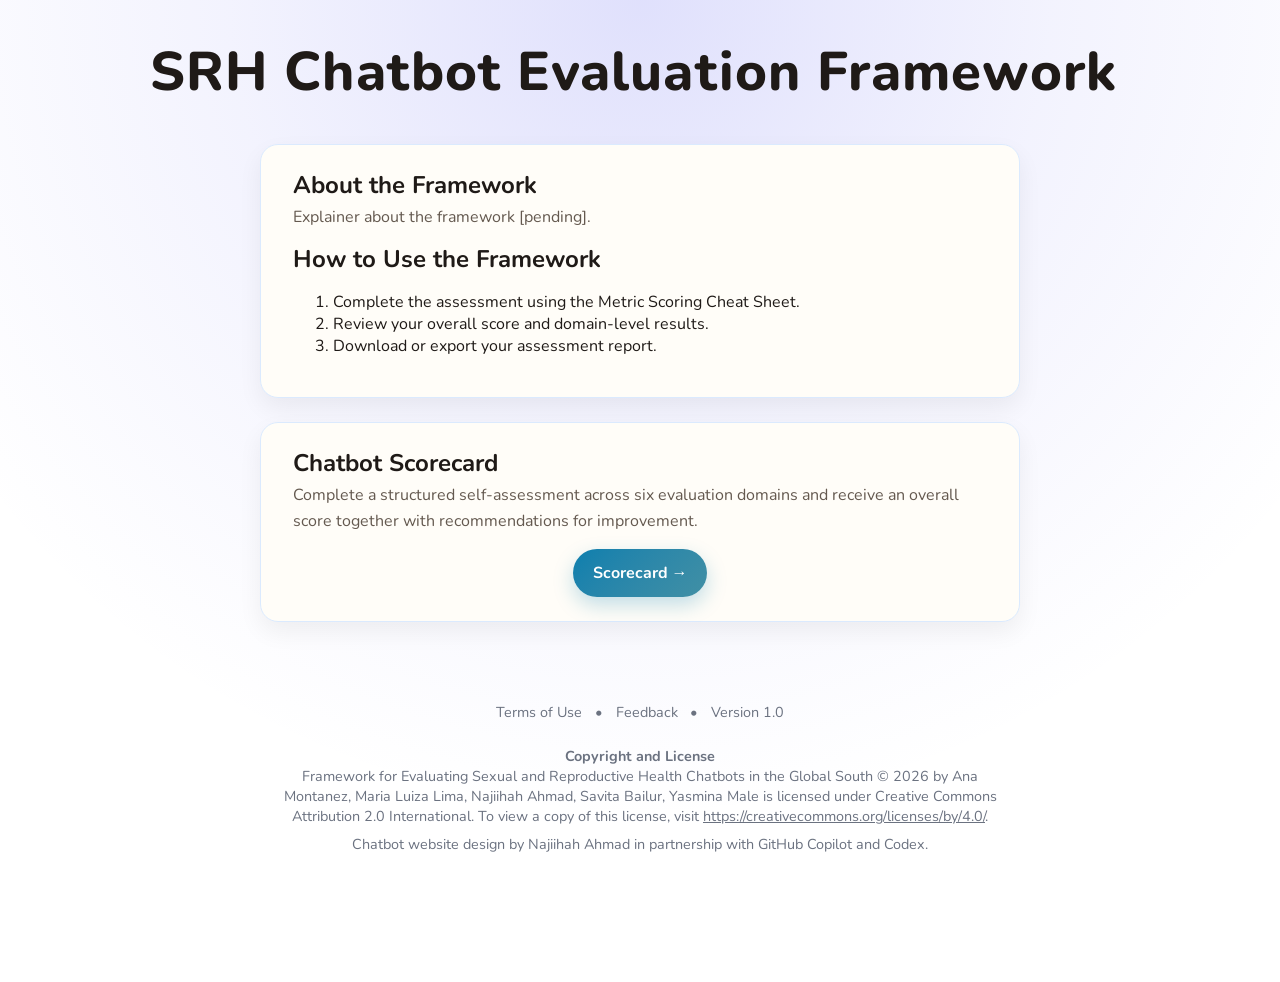
==== chatbot-scorecard/static/index.html @ 258e7225 "Added chatbot scorecard" ====
<!DOCTYPE html>
<html lang="en">
<head>
  <meta charset="UTF-8" />
  <meta name="viewport" content="width=device-width, initial-scale=1.0" />
  <title>Chatbot Evaluation Framework</title>

  <link rel="preconnect" href="https://fonts.googleapis.com" />
  <link rel="preconnect" href="https://fonts.gstatic.com" crossorigin />

  <link
    href="https://fonts.googleapis.com/css2?family=Nunito:wght@400;600;700;800&display=swap"
    rel="stylesheet"
  />

  <link rel="stylesheet" href="css/style.css" />
</head>

<body class="tw-bg-[#ffffff]">

<div class="tw-absolute tw-top-0 tw-flex tw-h-[150px] tw-w-full">
    <div class="header-gradient tw-h-full tw-w-full"></div>
</div>

<div class="header-gradient"></div>

<main class="page">

<header class="hero">

<div class="hero-top">

<h1>SRH Chatbot Evaluation Framework</h1>

</div>

</header>



<section class="card landing-card">

  <div class="card-heading">

    <h2>About the Framework</h2>

    <p>
      Explainer about the framework [pending].
    </p>

    <h2>How to Use the Framework</h2>
    <p><ol class="landing-steps">

<li>
Complete the assessment using the Metric Scoring Cheat Sheet.
</li>

<li>
Review your overall score and domain-level results.
</li>

<li>
Download or export your assessment report.
</li>

</ol></p>

  </div>

</section>

<section class="card landing-card">
  <div class="card-heading">
    <h2>Chatbot Scorecard</h2>
    <p class="intro">
      Complete a structured self-assessment across six evaluation domains and
      receive an overall score together with recommendations for improvement.
    </p>
  </div>

  <div class="actions">
    <a href="scorecard.html" class="scorecard-btn">
      Scorecard →
    </a>
  </div>
</section>

<footer class="landing-footer">
  <div class="footer-links">
    <a href="terms.html">Terms of Use</a>

    <span>•</span>

    <a href="mailto:your@email.com">Feedback</a>

    <span>•</span>

    <span>Version 1.0</span>
  </div>
  <div class="terms-license-note">
    <p><strong>Copyright and License</strong><br>Framework for Evaluating Sexual and Reproductive Health Chatbots in the Global South © 2026 by Ana Montanez, Maria Luiza Lima, Najiihah Ahmad, Savita Bailur, Yasmina Male is licensed under Creative Commons Attribution 2.0 International. To view a copy of this license, visit <a href="https://creativecommons.org/licenses/by/4.0/" target="_blank" rel="noopener noreferrer">https://creativecommons.org/licenses/by/4.0/</a>.</p>
    <p>Chatbot website design by Najiihah Ahmad in partnership with GitHub Copilot and Codex.</p>

  </div>
</footer>

</main>

</body>
</html>
---- chatbot-scorecard/static/css/style.css ----
:root {
  --font-main: "Nunito", sans-serif;
  --base-font-size: 16px;

  --bg: #ffffff;

  --page-background:
    radial-gradient(
      circle at top center,
      rgba(99, 102, 241, 0.20) 0%,
      rgba(99, 102, 241, 0.08) 35%,
      transparent 70%
    ),
    #ffffff;

  --paper: #fffdf8;
  --ink: #1f1a17;
  --muted: #64594f;
  --accent: #0b7fae;
  --line: #cfe1ea;
  --warn: #0d6f96;
  --shadow: 0 10px 24px rgba(20, 20, 20, 0.06);
  --glow-a: #d7f1ff;
  --glow-b: #d9efff;
}

[data-theme="ocean"] {
  --bg: #edf6fa;
  --page-background:
    radial-gradient(circle at 5% 10%, var(--glow-a) 0%, transparent 40%),
    radial-gradient(circle at 95% 90%, var(--glow-b) 0%, transparent 36%),
    var(--bg);
  --paper: #fbfdff;
  --ink: #162a36;
  --muted: #4a6678;
  --accent: #0b7fae;
  --line: #cfe1ea;
  --warn: #0d6f96;
  --glow-a: #d7f1ff;
  --glow-b: #d9efff;
}

[data-theme="ocean-calm"] {
  --bg: #edf6fa;
  --paper: #fbfdff;
  --ink: #162a36;
  --muted: #4a6678;
  --accent: #0c7aa6;
  --line: #cfe1ea;
  --warn: #0c6a90;
  --glow-a: #d7f3ff;
  --glow-b: #cde9ff;
}

[data-theme="forest"] {
  --bg: #edf3ec;
  --paper: #fcfef9;
  --ink: #1b2d1f;
  --muted: #4c6650;
  --accent: #3c8f53;
  --line: #d4e3d3;
  --warn: #2f7a44;
}

[data-theme="white"] {
  --bg: #ffffff;
  --paper: #ffffff;
  --ink: #1f1f1f;
  --muted: #5a5a5a;
  --accent: #1d6fd1;
  --line: #dcdcdc;
  --warn: #1a4e8f;
  --shadow: 0 10px 24px rgba(20, 20, 20, 0.06);
  --glow-a: #ffffff;
  --glow-b: #ffffff;
}

[data-a11y-text="large"] {
  --base-font-size: 18px;
}

[data-a11y-contrast="high"] {
  --bg: #ffffff;
  --paper: #ffffff;
  --ink: #000000;
  --muted: #222222;
  --accent: #005fcc;
  --line: #000000;
  --warn: #000000;
}

* {
  box-sizing: border-box;
}

body {
  margin: 0;
  font-family: var(--font-main);
  font-size: var(--base-font-size);
  background: var(--page-background);
  color: var(--ink);
  min-height: 100vh;
}

button,
input,
select,
textarea {
  font-family: var(--font-main);
}

.backdrop {
  display: none;
}

.page {
  width: min(980px, 94vw);
  margin: 0 auto;
  padding: 2rem 0 3rem;
  position: relative;
  z-index: 1;
}

.hero h1 {
  font-family: var(--font-main);
  font-weight: 800;
  font-size: clamp(2rem, 5vw, 3.4rem);
  margin: 0.2rem 0 0.7rem;
  letter-spacing: 0.02em;
}

.hero-top {
  display: flex;
  justify-content: space-between;
  align-items: center;
  gap: 1rem;
  flex-wrap: wrap;
}

.top-controls {
  display: flex;
  align-items: center;
  gap: 0.65rem;
  flex-wrap: wrap;
}

.eyebrow {
  margin: 0;
  color: var(--warn);
  font-family: var(--font-main);
  font-weight: 700;
  font-size: 0.9rem;
  text-transform: uppercase;
}

.theme-picker {
  display: flex;
  align-items: center;
  flex-direction: row;
  gap: 0.45rem;
  font-size: 0.9rem;
}

.a11y-menu {
  position: relative;
}

.a11y-menu > summary {
  list-style: none;
  cursor: pointer;
  border: 1px solid var(--line);
  border-radius: 8px;
  background: #fff;
  padding: 0.5rem 0.7rem;
  font-size: 0.85rem;
  color: var(--ink);
}

.a11y-menu > summary::-webkit-details-marker {
  display: none;
}

.a11y-panel {
  position: absolute;
  right: 0;
  top: calc(100% + 6px);
  width: 190px;
  border: 1px solid var(--line);
  border-radius: 10px;
  background: #fff;
  box-shadow: var(--shadow);
  padding: 0.6rem;
  z-index: 10;
}

.a11y-panel label {
  display: flex;
  align-items: center;
  flex-direction: row;
  gap: 0.5rem;
  font-size: 0.85rem;
  margin-bottom: 0.35rem;
}

.intro {
  margin: 0;
  max-width: none;
  line-height: 1.6;
  color: var(--muted);
}

.intro-box {
  margin-top: 0.45rem;
  width: 100%;
  max-width: 100%;
  border: 1px solid var(--line);
  border-radius: 12px;
  background: #fff;
  padding: 0.75rem 0.85rem;
}

.intro-box .intro + .intro {
  margin-top: 0.6rem;
}

.card {
  background: var(--paper);
  border: 1px solid var(--line);
  border-radius: 18px;
  padding: 1.2rem;
  margin-top: 1rem;
  box-shadow: var(--shadow);
  animation: rise 0.4s ease both;
}

@keyframes rise {
  from {
    opacity: 0;
    transform: translateY(10px);
  }
  to {
    opacity: 1;
    transform: translateY(0);
  }
}

.card-heading h2 {
  margin: 0;
}

.card-heading p {
  margin: 0.3rem 0 0.9rem;
  color: var(--muted);
}

.grid.two {
  display: grid;
  grid-template-columns: repeat(2, minmax(0, 1fr));
  gap: 1rem;
}

label {
  display: flex;
  flex-direction: column;
  gap: 0.45rem;
  font-weight: 600;
}

input[type="text"],
input[type="number"],
select {
  border: 1px solid var(--line);
  border-radius: 10px;
  padding: 0.65rem 0.75rem;
  font-size: 1rem;
  font-family: inherit;
  background: #fff;
}

.metrics {
  display: grid;
  gap: 0.8rem;
}

.dimension-tabs {
  display: flex;
  flex-wrap: wrap;
  gap: 0.9rem;
  margin-bottom: 1.1rem;
}

.tab-btn {
  border-radius: 10px;
  border: 1px solid var(--line);
  background: #fff;
  color: var(--ink);
  box-shadow: none;
  padding: 0.52rem 0.8rem;
}

.tab-btn.active {
  background: color-mix(in srgb, var(--accent), #ffffff 86%);
  border-color: color-mix(in srgb, var(--accent), #ffffff 60%);
  color: var(--warn);
}

.dimension-panel {
  border: none;
  background: transparent;
  padding: 0;
}

.bucket-block {
  margin-top: 0.9rem;
  border: 1px solid var(--line);
  border-radius: 12px;
  padding: 0.55rem;
  background: #fff;
}

.bucket-title {
  margin: 0 0 0.55rem;
  font-size: 0.8rem;
  color: var(--warn);
  text-transform: uppercase;
  letter-spacing: 0.05em;
  border-radius: 8px;
  padding: 0.35rem 0.5rem;
  background: color-mix(in srgb, var(--accent), #ffffff 95%);
  display: inline-block;
}

.metric-row {
  display: grid;
  grid-template-columns: minmax(260px, 2.8fr) auto minmax(160px, 1fr);
  gap: 0.75rem;
  align-items: center;
  border: 1px dashed var(--line);
  border-radius: 12px;
  padding: 0.75rem;
}

.metric-name {
  font-weight: 700;
}

.metric-sub {
  margin: 0.2rem 0 0;
  color: var(--muted);
  font-size: 0.85rem;
}

.actions {
  margin-top: 0.8rem;
}

button {
  border: none;
  border-radius: 999px;
  background: linear-gradient(135deg, var(--accent), color-mix(in srgb, var(--accent), #ffca82 22%));
  color: #fff;
  padding: 0.8rem 1.2rem;
  font-weight: 700;
  cursor: pointer;
  transition: transform 0.2s ease, box-shadow 0.2s ease;
  box-shadow: 0 8px 20px color-mix(in srgb, var(--accent), transparent 75%);
}

button:hover {
  transform: translateY(-1px);
}

.scorecard-btn {
  display: inline-block;
  border-radius: 999px;
  background: linear-gradient(135deg, var(--accent), color-mix(in srgb, var(--accent), #ffca82 22%));
  color: #fff;
  padding: 0.8rem 1.2rem;
  font-weight: 700;
  text-decoration: none;
  cursor: pointer;
  transition: transform 0.2s ease, box-shadow 0.2s ease;
  box-shadow: 0 8px 20px color-mix(in srgb, var(--accent), transparent 75%);
}

.scorecard-btn:hover {
  transform: translateY(-1px);
}

.weight-pill {
  border: 1px solid var(--line);
  border-radius: 999px;
  padding: 0.35rem 0.7rem;
  background: #fff;
  font-size: 0.86rem;
  font-weight: 700;
  color: var(--warn);
  white-space: nowrap;
}

.rating-chip {
  display: inline-flex;
  gap: 0.35rem;
  align-items: center;
  padding: 0.28rem 0.65rem;
  border-radius: 999px;
  font-weight: 700;
  font-size: 0.86rem;
}

.rating-chip.high {
  background: #e6f5ea;
  color: #1f4f2d;
  border: 1px solid #90cf9f;
}

.rating-chip.medium {
  background: #fff4d9;
  color: #604900;
  border: 1px solid #e1b150;
}

.rating-chip.low {
  background: #ffe5e0;
  color: #6a1d1a;
  border: 1px solid #e59a90;
}

.rating-chip,
.dimension-score,
.score-chip,
.dimension-card,
.bucket-details {
  -webkit-print-color-adjust: exact;
  print-color-adjust: exact;
  color-adjust: exact;
}

.cheat-table {
  width: 100%;
  max-width: 100%;
  border-collapse: collapse;
  table-layout: auto;
  font-size: 0.76rem;
  min-width: 0;
}

.cheat-table th,
.cheat-table td {
  text-align: left;
  border-top: 1px solid var(--line);
  padding: 0.45rem 0.4rem;
  vertical-align: top;
  overflow-wrap: anywhere;
  word-break: normal;
  line-height: 1.45;
  overflow: visible;
}

.cheat-table th {
  font-size: 0.72rem;
  color: var(--muted);
  letter-spacing: 0.01em;
}

.cheat-metric-cell {
  width: 30%;
  font-weight: 700;
  background: #fff;
}

.cheat-table th:nth-child(2),
.cheat-table td:nth-child(2) {
  white-space: nowrap;
  width: 10%;
}

.cheat-table th:nth-child(3),
.cheat-table td:nth-child(3) {
  white-space: normal;
  width: auto;
  hyphens: auto;
}

.bucket-cheat-body,
.bucket-cheat-body * {
  text-overflow: clip;
}

.hidden {
  display: none;
}

.result-topline {
  margin-bottom: 1rem;
  border: 1px solid var(--line);
  border-radius: 14px;
  background: #fff;
  padding: 0.8rem 1rem;
  display: flex;
  align-items: baseline;
  gap: 0.75rem;
}

.result-topline strong {
  font-size: 1rem;
  color: var(--muted);
}

#totalScore {
  font-size: clamp(2rem, 6vw, 3.3rem);
  font-weight: 800;
  letter-spacing: 0.01em;
  color: var(--warn);
  line-height: 1;
}

.results-grid-two {
  display: grid;
  grid-template-columns: 1.2fr 1fr;
  gap: 0.9rem;
  margin-bottom: 0.9rem;
}

.result-subtitle {
  margin: 0 0 0.4rem;
  font-size: 0.95rem;
  color: var(--warn);
}

.result-table {
  width: 100%;
  border-collapse: collapse;
  border: 1px solid var(--line);
  border-radius: 10px;
  overflow: hidden;
  background: #fff;
  font-size: 0.86rem;
}

.result-table th,
.result-table td {
  border-top: 1px solid var(--line);
  padding: 0.45rem 0.5rem;
  text-align: left;
  vertical-align: top;
}

.bucket-details-btn {
  border: 1px solid var(--line);
  background: var(--surface);
  color: var(--ink);
  border-radius: 999px;
  padding: 0.45rem 0.85rem;
  cursor: pointer;
  transition: background 0.18s ease, border-color 0.18s ease;
}

.bucket-details-btn:hover {
  background: color-mix(in srgb, var(--accent), #ffffff 88%);
}

.bucket-details-row td {
  padding: 0;
  border: none;
}

.bucket-details {
  margin: 0.5rem 0;
  padding: 1rem;
  border: 1px solid var(--line);
  border-radius: 14px;
  background: color-mix(in srgb, var(--accent), #ffffff 92%);
}

.print-only {
  display: none;
}

.screen-only {
  display: table;
}

.pdf-bucket-cards {
  display: none;
  margin: 1rem 0 0;
}

.pdf-bucket-card {
  border: 1px solid var(--line);
  border-radius: 16px;
  background: color-mix(in srgb, var(--accent), #ffffff 91%);
  padding: 1.2rem;
  margin-bottom: 1rem;
  page-break-inside: avoid;
}

.pdf-bucket-card-header {
  display: flex;
  flex-wrap: wrap;
  align-items: center;
  justify-content: space-between;
  gap: 0.75rem;
  margin-bottom: 1rem;
}

.pdf-bucket-score {
  font-size: 0.95rem;
  padding: 0.45rem 0.75rem;
}

.pdf-bucket-card-header h4,
.pdf-bucket-card-header .pdf-bucket-score {
  margin: 0;
}

.pdf-bucket-card-header h4 {
  font-size: 1rem;
  font-weight: 700;
}

.pdf-bucket-card-header .pdf-bucket-score {
  display: inline-flex;
  align-items: center;
  justify-content: center;
  min-width: 72px;
  border-radius: 999px;
  padding: 0.35rem 0.75rem;
  font-weight: 800;
}

#printBucketCards .bucket-details {
  background: #fff;
}

.bucket-details h4 {
  margin: 0 0 0.75rem;
  font-size: 0.95rem;
  color: var(--ink);
}

.bucket-details-table {
  width: 100%;
  border-collapse: collapse;
  font-size: 0.88rem;
}

.bucket-details-table th,
.bucket-details-table td {
  padding: 0.55rem 0.5rem;
  border: 1px solid var(--line);
  text-align: left;
  vertical-align: top;
}

.bucket-details-table th {
  background: color-mix(in srgb, var(--accent), #ffffff 85%);
}


.result-table thead th {
  border-top: none;
  background: color-mix(in srgb, var(--accent), #ffffff 93%);
  color: var(--ink);
}

#results .result-table thead th {
  background: #dfeaf1;
  color: #1f1a17;
}

.dimension-cards {
  display: grid;
  grid-template-columns: repeat(3, minmax(0, 1fr));
  gap: 0.7rem;
}

.dimension-card {
  border: 1px solid var(--line);
  border-radius: 12px;
  background: #fff;
  padding: 0.7rem;
}

.landing-card .actions {
  display: flex;
  justify-content: center;
}
.dimension-score {
  margin: 0;
  display: inline-block;
  border-radius: 999px;
  padding: 0.22rem 0.55rem;
  font-size: 1.02rem;
  font-weight: 800;
}

.legend-table td:first-child {
  white-space: nowrap;
}

.legend-critical td,
.legend-critical {
  background: #f8d7da;
}

.legend-challenge td,
.legend-challenge {
  background: #fae2d5;
}

.legend-good td,
.legend-good {
  background: #fff4cc;
}

.legend-strong td,
.legend-strong {
  background: #d6f5d6;
}

.score-chip {
  display: inline-block;
  border-radius: 999px;
  padding: 0.2rem 0.5rem;
  font-weight: 700;
}

.legend-critical {
  background: #f8d7da;
}

.legend-challenge {
  background: #fae2d5;
}

.legend-good {
  background: #fff4cc;
}

.legend-strong {
  background: #d6f5d6;
}

.mono {
  font-family: var(--font-main);
  font-weight: 700;
}

@media (max-width: 760px) {
  .grid.two,
  .results-grid-two {
    grid-template-columns: 1fr;
  }

  .dimension-cards {
    grid-template-columns: 1fr;
  }

  .metric-row {
    grid-template-columns: 1fr;
  }
}

.metric-content{
    display:flex;
    flex-direction:column;
    gap:.6rem;
}

.metric-cheat{
    border:none;
    background:transparent;
    margin-top:0.35rem;
}

.metric-cheat summary{
    display:inline-block;
    cursor:pointer;
    padding:0.25rem 0.6rem;
    font-size:0.8rem;
    font-weight:600;
    color:var(--accent);
    background:#eef6ff;
    border:1px solid var(--line);
    border-radius:999px;
    margin-bottom:0.5rem;
}

.metric-cheat-body{
    padding:1rem;
}

.score-block{
    padding:.75rem;
    border-radius:8px;
    margin-bottom:1rem;
}

.score-block:last-child{
    margin-bottom:0;
}

.score-block h5{
    margin:0 0 .3rem;
    font-size:0.8rem;
    font-weight:700;
}

.score-block p{
    margin:0;
    font-size:0.75rem;
    line-height:1.4;
}

.score-block.high{
    background:#eaf8ee;
    border-left:5px solid #2e8b57;
}

.score-block.medium{
    background:#fff9e8;
    border-left:5px solid #d6a000;
}

.score-block.low{
    background:#fdecec;
    border-left:5px solid #d9534f;
}

.grid.three {
  display: grid;
  grid-template-columns: repeat(3, 1fr);
  gap: 1.25rem;
}

.grid.three > div {
  background: rgba(255,255,255,.55);
  border-radius: 16px;
  padding: 1rem;
}

@media (max-width: 900px) {
  .grid.three {
    grid-template-columns: 1fr;
  }
}

/* Landing Page Footer */

.landing-footer {
  margin-top: 3rem;
  padding: 2rem 0;
  text-align: center;
  color: #6b7280;
  font-size: 0.9rem;
}

.landing-footer {
  margin-top: 3rem;
  padding: 2rem 0;
  text-align: center;
  color: #6b7280;
  font-size: 0.9rem;
}

.landing-footer .footer-links {
  display: flex;
  justify-content: center;
  align-items: center;
  gap: 0.8rem;
  flex-wrap: wrap;
}

.terms-license-note {
  max-width: 760px;
  margin: 1.5rem auto 3rem;
  padding: 0 1rem;
  color: #6b7280;
  font-size: 0.9rem;
  text-align: center;
}

.terms-license-note p {
  margin: 0.5rem 0;
}

.terms-license-note a {
  color: inherit;
  text-decoration: underline;
}

.footer-links {
  display: flex;
  justify-content: center;
  align-items: center;
  gap: 0.8rem;
  flex-wrap: wrap;
}

.footer-links a {
  color: inherit;
  text-decoration: none;
  transition: color 0.2s;
}

.footer-links a:hover {
  color: var(--primary-color);
  text-decoration: underline;
}

/* Smaller cards for landing page */

.landing-card {
    max-width: 760px;
    margin: 1.5rem auto;
    padding: 1.5rem 2rem;
    border: 1px solid #dbeafe;
}

.progress-container {
  margin:20px 0;
}

.progress-bar {
  height:12px;
  background:#ddd;
  border-radius:10px;
  overflow:hidden;
}

#progressFill {
  height:100%;
  width:0%;
  background:#1ca7ec;
  transition:.3s;
}

.progress-label {
  text-align: center;
  width: 100%;
  padding: 10px;
}
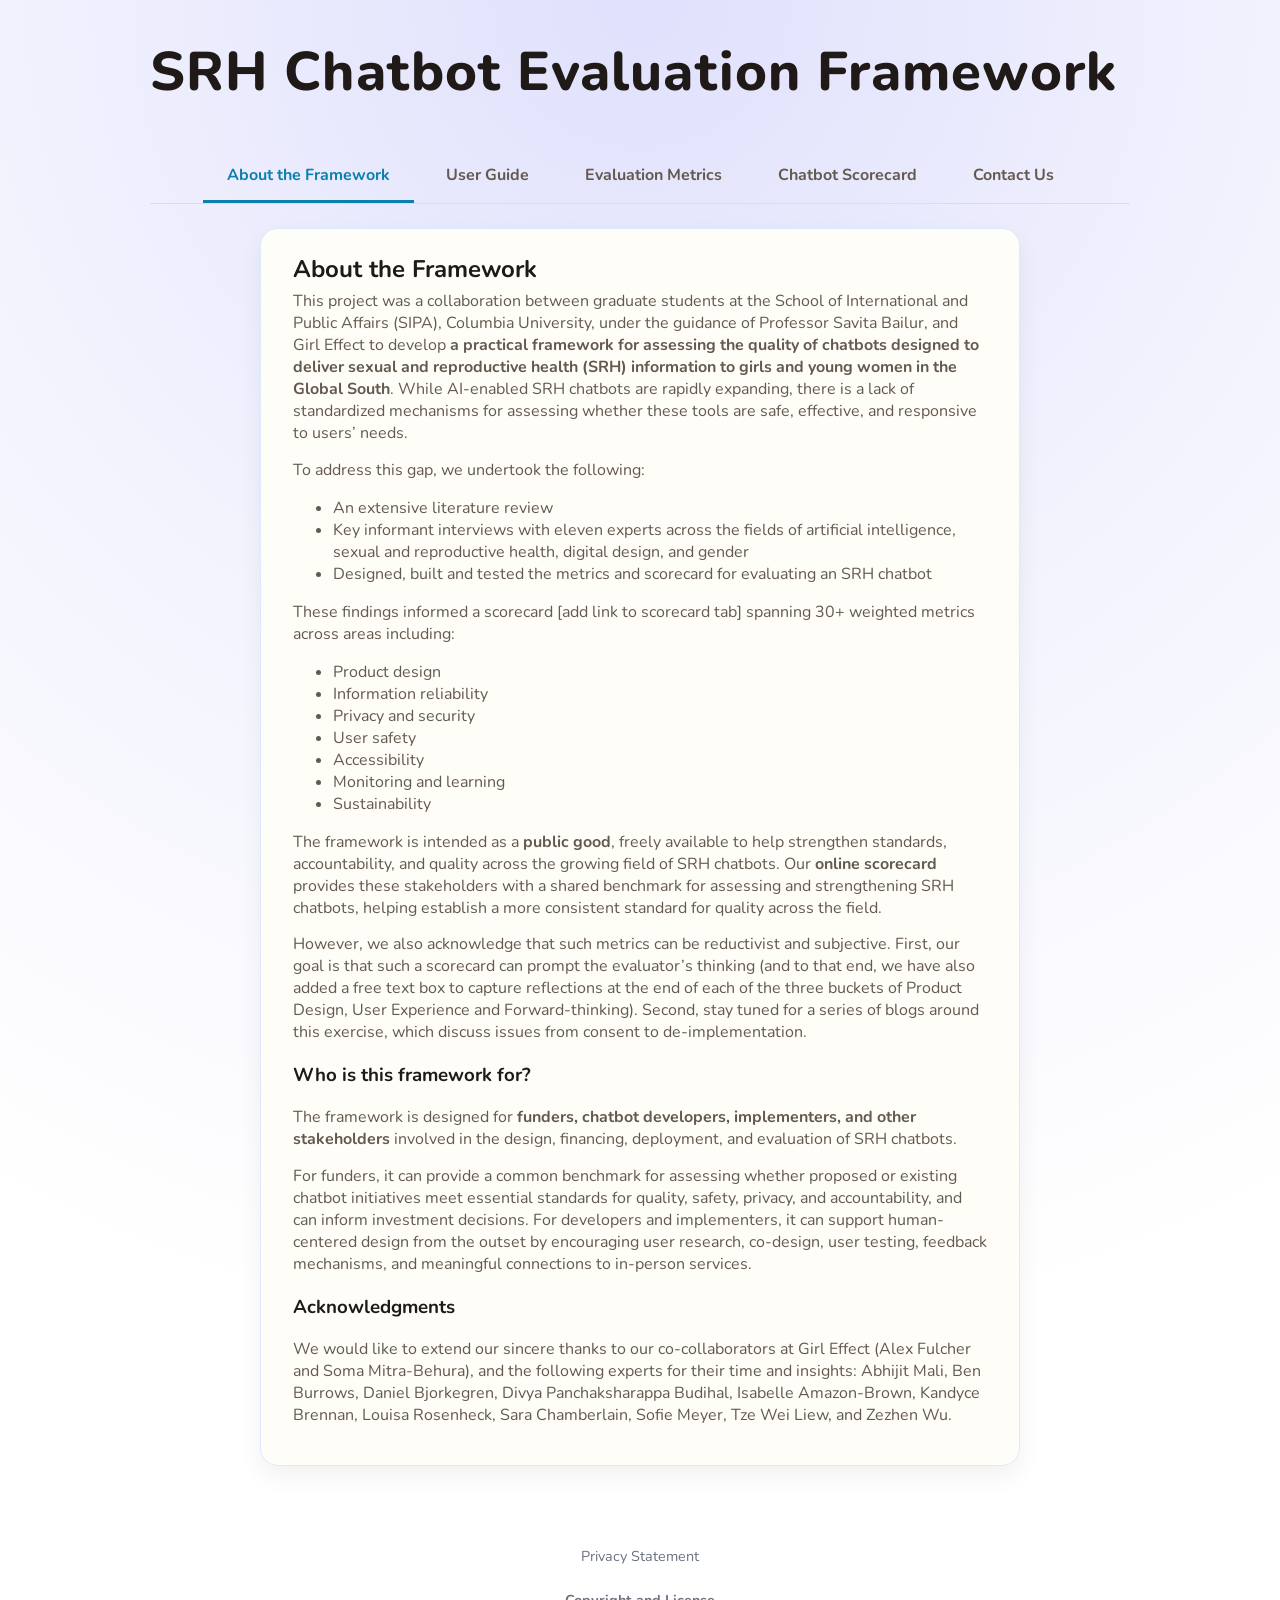
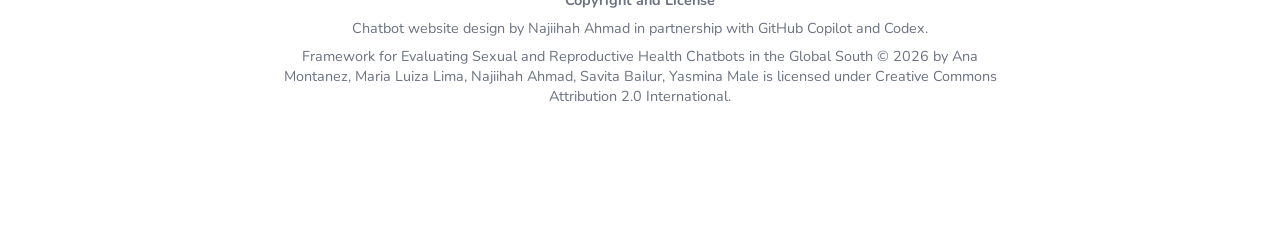
==== commit e2ba22f6: "Update chatbot" ====
--- a/chatbot-scorecard/static/index.html
+++ b/chatbot-scorecard/static/index.html
@@ -36,75 +36,130 @@
 
 </header>
 
+<!-- Tabs -->
+<div class="landing-tabs">
+
+  <a href="index.html" class="landing-tab-btn active">
+    About the Framework
+  </a>
+
+  <a href="how-to-use.html" class="landing-tab-btn">
+    User Guide
+  </a>
+
+  <a href="metrics.html" class="landing-tab-btn">
+    Evaluation Metrics
+  </a>
+
+  <a href="scorecard.html" class="landing-tab-btn">
+    Chatbot Scorecard
+  </a>
+
+  <a href="contact-us.html" class="landing-tab-btn">
+    Contact Us
+  </a>
+
+</div>
 
 
-<section class="card landing-card">
+<!-- About Tab -->
+<section id="about" class="tab-content active">
+  <div class="card landing-card">
+    <div class="card-heading">
+      <h2>About the Framework</h2>
+  <p>This project was a collaboration between graduate students at the School of International and Public Affairs (SIPA), 
+    Columbia University, under the guidance of Professor Savita Bailur, and Girl Effect to develop <strong>a practical framework
+    for assessing the quality of chatbots designed to deliver sexual and reproductive health (SRH) information to girls 
+    and young women in the Global South</strong>. While AI-enabled SRH chatbots are rapidly expanding, there is a lack of standardized 
+    mechanisms for assessing whether these tools are safe, effective, and responsive to users’ needs.
+</p>
 
-  <div class="card-heading">
+ <p>
+  To address this gap, we undertook the following:
+  <ul>
+    <li>An extensive literature review</li> 
+    <li>Key informant interviews with eleven experts across the fields of artificial intelligence, sexual and reproductive health, digital design, and gender</li>
+    <li>Designed, built and tested the metrics and scorecard for evaluating an SRH chatbot</li>
+  </ul>
+ </p>
 
-    <h2>About the Framework</h2>
+  <p>These findings informed a scorecard [add link to scorecard tab] spanning 30+ weighted metrics across areas including:
+  <ul>
+    <li>Product design</li>
+    <li>Information reliability</li>
+    <li>Privacy and security</li>
+    <li>User safety</li>
+    <li>Accessibility</li>
+    <li>Monitoring and learning</li>
+    <li>Sustainability</li>
+  </ul>
+  </p>
+  
+  <p>
+  The framework is intended as a <strong>public good</strong>, freely available to help strengthen standards,
+  accountability, and quality across the growing field of SRH chatbots. Our <strong> online scorecard</strong> provides these stakeholders with a shared 
+  benchmark for assessing and strengthening SRH chatbots, helping establish 
+  a more consistent standard for quality across the field.</p>
+  
+  <p>However, we also acknowledge that such metrics can be reductivist and subjective. First, our goal is that such a scorecard can prompt the evaluator’s thinking (and to that end, we have also added a free text box to capture reflections at the end of each of the three buckets of Product Design, User Experience and Forward-thinking). Second, stay tuned for a series of blogs around this exercise, which discuss issues from consent to de-implementation.
+</p>
 
-    <p>
-      Explainer about the framework [pending].
-    </p>
+<h3>Who is this framework for?</h3>
 
-    <h2>How to Use the Framework</h2>
-    <p><ol class="landing-steps">
+<p>
+  The framework is designed for <strong>funders, chatbot developers,
+  implementers, and other stakeholders</strong> involved in the design,
+  financing, deployment, and evaluation of SRH chatbots.
+</p>
 
-<li>
-Complete the assessment using the Metric Scoring Cheat Sheet.
-</li>
+<p>
+  For funders, it can provide a common benchmark for assessing whether
+  proposed or existing chatbot initiatives meet essential standards for
+  quality, safety, privacy, and accountability, and can inform investment
+  decisions. For developers and implementers, it can support
+  human-centered design from the outset by encouraging
+  user research, co-design, user testing, feedback mechanisms, and
+  meaningful connections to in-person services.
+</p>
 
-<li>
-Review your overall score and domain-level results.
-</li>
 
-<li>
-Download or export your assessment report.
-</li>
 
-</ol></p>
+<h3>Acknowledgments</h3>
 
-  </div>
-
-</section>
-
-<section class="card landing-card">
-  <div class="card-heading">
-    <h2>Chatbot Scorecard</h2>
-    <p class="intro">
-      Complete a structured self-assessment across six evaluation domains and
-      receive an overall score together with recommendations for improvement.
-    </p>
-  </div>
-
-  <div class="actions">
-    <a href="scorecard.html" class="scorecard-btn">
-      Scorecard →
-    </a>
+<p>
+  We would like to extend our sincere thanks to our co-collaborators at
+  Girl Effect (Alex Fulcher and Soma Mitra-Behura), and the following experts
+  for their time and insights: Abhijit Mali, Ben Burrows, Daniel Bjorkegren,
+  Divya Panchaksharappa Budihal, Isabelle Amazon-Brown, Kandyce Brennan,
+  Louisa Rosenheck, Sara Chamberlain, Sofie Meyer, Tze Wei Liew, and
+  Zezhen Wu.
+</p>
+    </div>
   </div>
 </section>
 
+
 <footer class="landing-footer">
   <div class="footer-links">
-    <a href="terms.html">Terms of Use</a>
-
-    <span>•</span>
-
-    <a href="mailto:your@email.com">Feedback</a>
-
-    <span>•</span>
-
-    <span>Version 1.0</span>
+    <a href="terms.html">Privacy Statement</a>
   </div>
   <div class="terms-license-note">
-    <p><strong>Copyright and License</strong><br>Framework for Evaluating Sexual and Reproductive Health Chatbots in the Global South © 2026 by Ana Montanez, Maria Luiza Lima, Najiihah Ahmad, Savita Bailur, Yasmina Male is licensed under Creative Commons Attribution 2.0 International. To view a copy of this license, visit <a href="https://creativecommons.org/licenses/by/4.0/" target="_blank" rel="noopener noreferrer">https://creativecommons.org/licenses/by/4.0/</a>.</p>
-    <p>Chatbot website design by Najiihah Ahmad in partnership with GitHub Copilot and Codex.</p>
+     <p>
+        <strong>Copyright and License</strong><br></p>
+        Chatbot website design by Najiihah Ahmad in partnership with
+        GitHub Copilot and Codex.
+      </p>
 
+      <p>
+        Framework for Evaluating Sexual and Reproductive Health Chatbots
+        in the Global South © 2026 by Ana Montanez, Maria Luiza Lima,
+        Najiihah Ahmad, Savita Bailur, Yasmina Male is licensed under
+        Creative Commons Attribution 2.0 International.
+      </p>
   </div>
 </footer>
 
 </main>
 
 </body>
-</html>+</html>
--- a/chatbot-scorecard/static/css/style.css
+++ b/chatbot-scorecard/static/css/style.css
@@ -93,6 +93,22 @@
   box-sizing: border-box;
 }
 
+:focus-visible {
+  outline: 3px solid var(--warn);
+  outline-offset: 3px;
+}
+
+@media (prefers-reduced-motion: reduce) {
+  *,
+  *::before,
+  *::after {
+    animation-duration: 0.01ms !important;
+    animation-iteration-count: 1 !important;
+    scroll-behavior: auto !important;
+    transition-duration: 0.01ms !important;
+  }
+}
+
 body {
   margin: 0;
   font-family: var(--font-main);
@@ -253,6 +269,10 @@
   color: var(--muted);
 }
 
+.card-heading li {
+  color: var(--muted);
+}
+
 .grid.two {
   display: grid;
   grid-template-columns: repeat(2, minmax(0, 1fr));
@@ -282,9 +302,14 @@
   gap: 0.8rem;
 }
 
+.dimension-comment-container {
+  margin-top: 1.5rem;
+}
+
 .dimension-tabs {
   display: flex;
   flex-wrap: wrap;
+  justify-content: center;
   gap: 0.9rem;
   margin-bottom: 1.1rem;
 }
@@ -433,7 +458,6 @@
 .bucket-details {
   -webkit-print-color-adjust: exact;
   print-color-adjust: exact;
-  color-adjust: exact;
 }
 
 .cheat-table {
@@ -768,13 +792,15 @@
     gap:.6rem;
 }
 
-.metric-cheat{
+.metric-cheat,
+.explainer {
     border:none;
     background:transparent;
     margin-top:0.35rem;
 }
 
-.metric-cheat summary{
+.metric-cheat summary,
+.explainer summary {
     display:inline-block;
     cursor:pointer;
     padding:0.25rem 0.6rem;
@@ -787,7 +813,8 @@
     margin-bottom:0.5rem;
 }
 
-.metric-cheat-body{
+.metric-cheat-body,
+.explainer-body {
     padding:1rem;
 }
 
@@ -847,14 +874,6 @@
 }
 
 /* Landing Page Footer */
-
-.landing-footer {
-  margin-top: 3rem;
-  padding: 2rem 0;
-  text-align: center;
-  color: #6b7280;
-  font-size: 0.9rem;
-}
 
 .landing-footer {
   margin-top: 3rem;
@@ -918,6 +937,41 @@
     border: 1px solid #dbeafe;
 }
 
+/* Collapsible summary styling for individual landing cards */
+.landing-card details {
+  display: block;
+}
+
+.landing-card summary {
+  cursor: pointer;
+  font-size: 1.1rem;
+  font-weight: 700;
+  color: var(--ink);
+  list-style: none;
+  padding: 0.25rem 0;
+}
+
+.landing-card summary::-webkit-details-marker {
+  display: none;
+}
+
+.landing-card summary::before {
+  content: "▸";
+  display: inline-block;
+  margin-right: 0.5rem;
+  transition: transform 0.18s ease;
+}
+
+.landing-card details[open] summary::before {
+  transform: rotate(90deg);
+}
+
+.landing-card .card-content {
+  margin-top: 0.8rem;
+  padding-top: 0.6rem;
+  border-top: 1px solid var(--line);
+}
+
 .progress-container {
   margin:20px 0;
 }
@@ -940,4 +994,308 @@
   text-align: center;
   width: 100%;
   padding: 10px;
+}
+
+/* =========================
+   Homepage Tabs
+   ========================= */
+
+.landing-tabs {
+  display: flex;
+  justify-content: center;
+  gap: 8px;
+  margin: 30px 0 20px;
+  border-bottom: 1px solid var(--line);
+}
+
+.landing-tab-btn {
+  display: inline-block;
+  background: transparent;
+  border: none;
+  border-radius: 0;
+  padding: 14px 24px;
+  font-family: var(--font-main);
+  font-size: 16px;
+  font-weight: 700;
+  color: var(--muted);
+  cursor: pointer;
+  border-bottom: 3px solid transparent;
+  box-shadow: none;
+  transition: all 0.2s ease;
+  text-decoration: none; /* removes link underline */
+}
+
+
+.landing-tab-btn:hover {
+  color: var(--accent);
+  transform: none;
+}
+
+.landing-tab-btn.active {
+  color: var(--accent);
+  border-bottom-color: var(--accent);
+}
+
+.tab-content {
+  display: block;
+}
+
+/* =========================
+   Evaluation Metrics Page
+   ========================= */
+
+.metrics-card {
+  max-width: 900px;
+  margin-left: auto;
+  margin-right: auto;
+}
+
+.metric-dimension-section {
+  margin-top: 2.5rem;
+}
+
+.metric-dimension-section + .metric-dimension-section {
+  border-top: 1px solid var(--line);
+  padding-top: 2.5rem;
+}
+
+.metric-dimension-header {
+  display: flex;
+  align-items: flex-start;
+  gap: 1rem;
+  margin-bottom: 1.25rem;
+}
+
+.metric-dimension-header h2 {
+  margin: 0;
+  color: var(--ink);
+}
+
+.metric-dimension-header p {
+  margin: 0.35rem 0 0;
+  color: var(--muted);
+  line-height: 1.5;
+}
+
+.dimension-number {
+  display: flex;
+  align-items: center;
+  justify-content: center;
+  flex: 0 0 42px;
+  width: 42px;
+  height: 42px;
+  border-radius: 50%;
+  background: color-mix(in srgb, var(--accent), #ffffff 88%);
+  color: var(--accent);
+  font-weight: 800;
+}
+
+.metric-bucket {
+  margin-top: 1.25rem;
+  border: 1px solid var(--line);
+  border-radius: 14px;
+  overflow: hidden;
+  background: #fff;
+}
+
+.metric-bucket > h3 {
+  margin: 0;
+  padding: 0.75rem 1rem;
+  background: color-mix(in srgb, var(--accent), #ffffff 93%);
+  color: var(--warn);
+  font-size: 0.95rem;
+}
+
+.metric-list {
+  display: grid;
+}
+
+.metric-item {
+  padding: 1rem;
+  border-top: 1px solid var(--line);
+}
+
+.metric-item:first-child {
+  border-top: none;
+}
+
+.metric-item-top {
+  display: flex;
+  align-items: flex-start;
+  justify-content: space-between;
+  gap: 1rem;
+}
+
+.metric-item h4 {
+  margin: 0;
+  font-size: 0.95rem;
+  line-height: 1.5;
+  font-weight: 700;
+}
+
+.metric-item p {
+  margin: 0.4rem 0 0;
+  color: var(--muted);
+  font-size: 0.85rem;
+  line-height: 1.5;
+}
+
+@media (max-width: 600px) {
+  .metric-dimension-header {
+    gap: 0.75rem;
+  }
+
+  .dimension-number {
+    flex-basis: 36px;
+    width: 36px;
+    height: 36px;
+  }
+
+  .metric-item-top {
+    flex-direction: column;
+    gap: 0.6rem;
+  }
+
+  .metric-weight {
+    align-self: flex-start;
+  }
+}
+
+/* =========================
+   Collapsible Dimension Cards
+   ========================= */
+
+.metric-dimension-card {
+  margin-top: 1.25rem;
+  border: 1px solid var(--line);
+  border-radius: 18px;
+  background: var(--paper);
+  box-shadow: var(--shadow);
+  overflow: hidden;
+
+  max-width: 760px;
+  margin-left: auto;
+  margin-right: auto;
+}
+
+.metric-dimension-card + .metric-dimension-card {
+  margin-top: 1rem;
+}
+
+.metric-dimension-card > summary {
+  list-style: none;
+  cursor: pointer;
+}
+
+.metric-dimension-card > summary::-webkit-details-marker {
+  display: none;
+}
+
+.metric-dimension-header {
+  display: flex;
+  align-items: center;
+  gap: 1rem;
+  padding: 1.25rem 1.4rem;
+  margin: 0;
+  background: #fff;
+  transition: background 0.2s ease;
+}
+
+.metric-dimension-header:hover {
+  background: color-mix(in srgb, var(--accent), #ffffff 96%);
+}
+
+.metric-dimension-header > div {
+  flex: 1;
+}
+
+.metric-dimension-header h2 {
+  margin: 0;
+  color: var(--ink);
+}
+
+.metric-dimension-header p {
+  margin: 0.35rem 0 0;
+  color: var(--muted);
+  line-height: 1.5;
+}
+
+.dimension-number {
+  display: flex;
+  align-items: center;
+  justify-content: center;
+  flex: 0 0 42px;
+  width: 42px;
+  height: 42px;
+  border-radius: 50%;
+  background: color-mix(in srgb, var(--accent), #ffffff 88%);
+  color: var(--accent);
+  font-weight: 800;
+}
+
+.dimension-toggle {
+  display: flex;
+  align-items: center;
+  justify-content: center;
+  width: 32px;
+  height: 32px;
+  border-radius: 50%;
+  background: color-mix(in srgb, var(--accent), #ffffff 90%);
+  color: var(--accent);
+  font-size: 1.3rem;
+  font-weight: 700;
+  transition: transform 0.2s ease;
+}
+
+/* Change + to − when open */
+
+.metric-dimension-card[open] .dimension-toggle {
+  transform: rotate(45deg);
+}
+
+/* Content inside the card */
+
+.metric-dimension-card[open] {
+  padding-bottom: 1.25rem;
+}
+
+.metric-dimension-card .metric-bucket {
+  margin-left: 1.25rem;
+  margin-right: 1.25rem;
+}
+
+.metric-dimension-card .metric-bucket:first-of-type {
+  margin-top: 1.25rem;
+}
+
+.landing-actions {
+  display: flex;
+  justify-content: center;
+  align-items: center;
+  gap: 1rem;
+  margin-top: 1.5rem;
+  flex-wrap: wrap;
+}
+
+.landing-actions .scorecard-btn {
+  min-width: 220px;
+  text-align: center;
+}
+
+.example-link {
+  color: var(--accent);
+  font-weight: 700;
+  text-decoration: underline;
+  text-underline-offset: 3px;
+}
+
+.example-link:hover {
+  color: var(--warn);
+}
+
+.scorecard-card {
+  max-width: 760px;
+  width: 100%;
+  margin-left: auto;
+  margin-right: auto;
 }
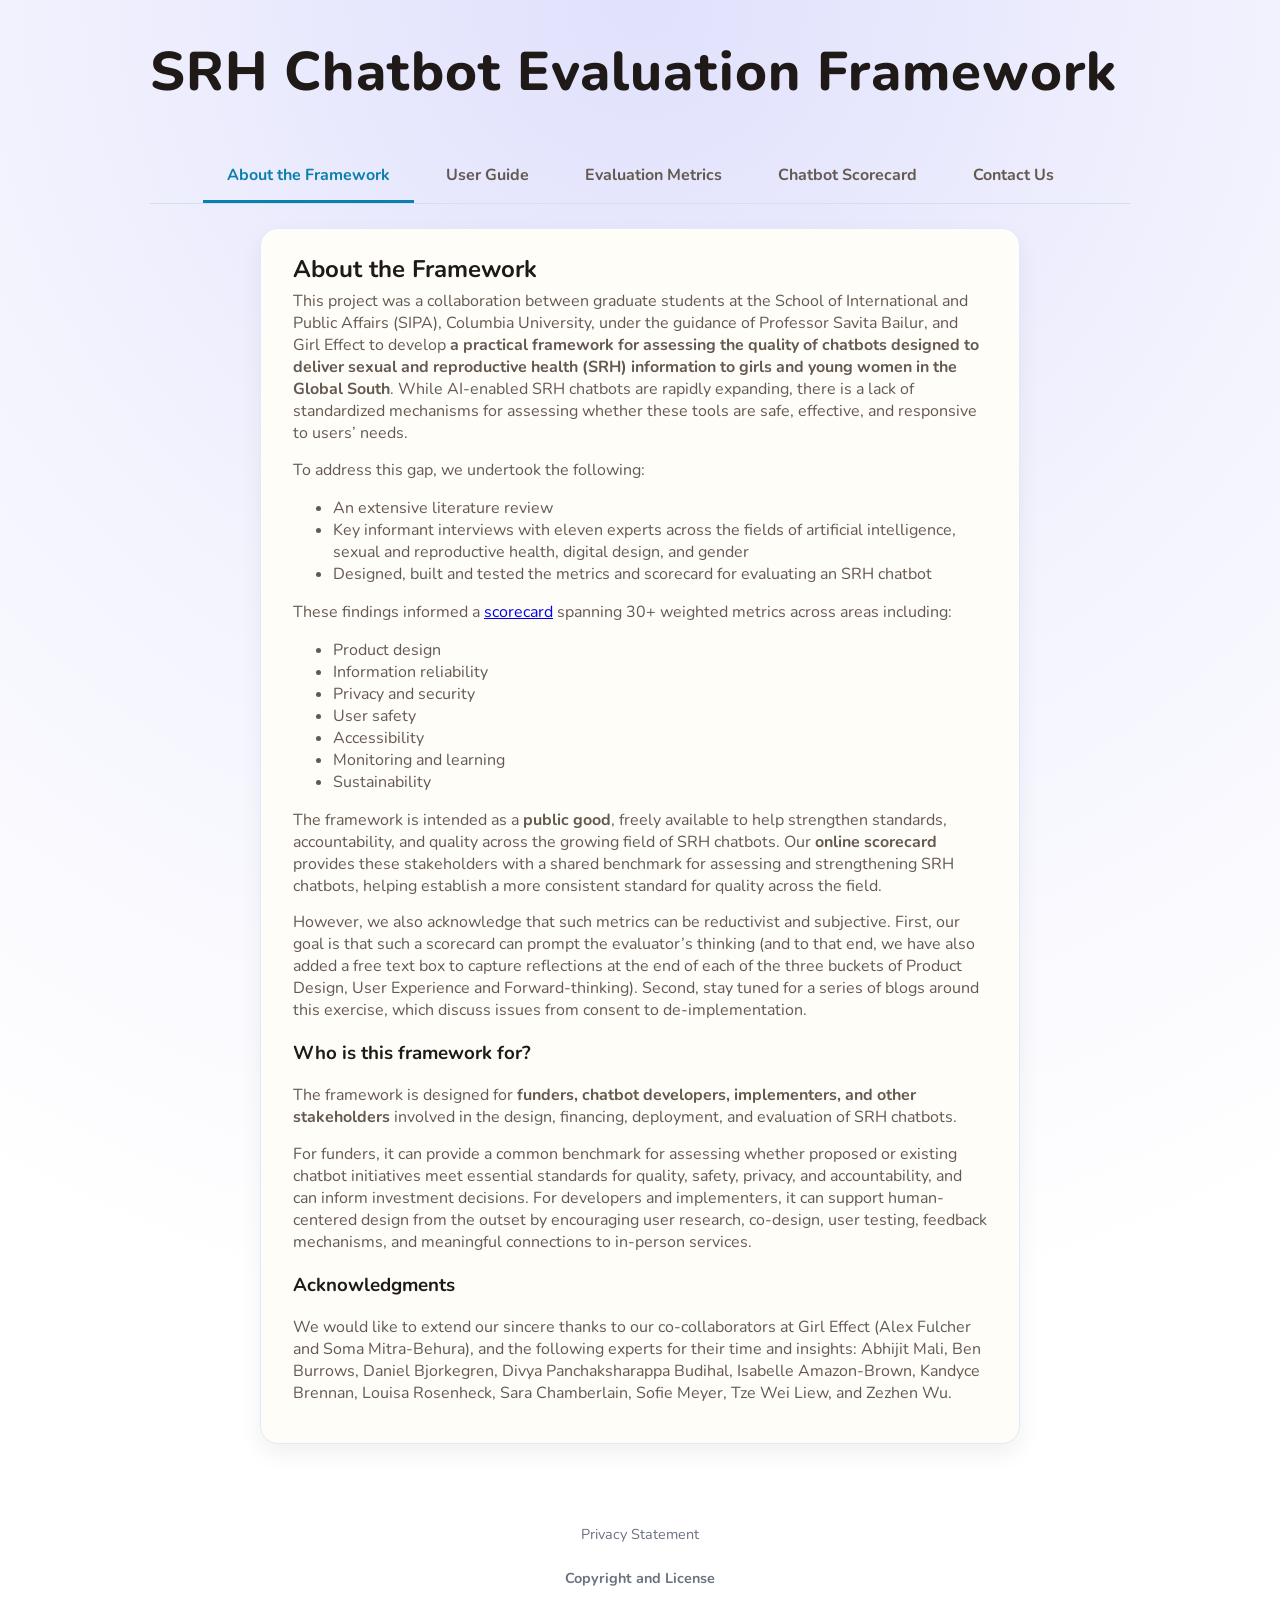
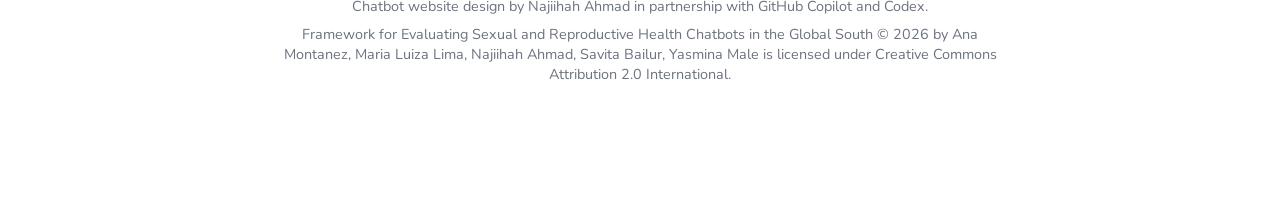
==== commit f880696d: "Update index.html" ====
--- a/chatbot-scorecard/static/index.html
+++ b/chatbot-scorecard/static/index.html
@@ -83,7 +83,7 @@
   </ul>
  </p>
 
-  <p>These findings informed a scorecard [add link to scorecard tab] spanning 30+ weighted metrics across areas including:
+  <p>These findings informed a <a href="scorecard.html">scorecard</a> spanning 30+ weighted metrics across areas including:
   <ul>
     <li>Product design</li>
     <li>Information reliability</li>
